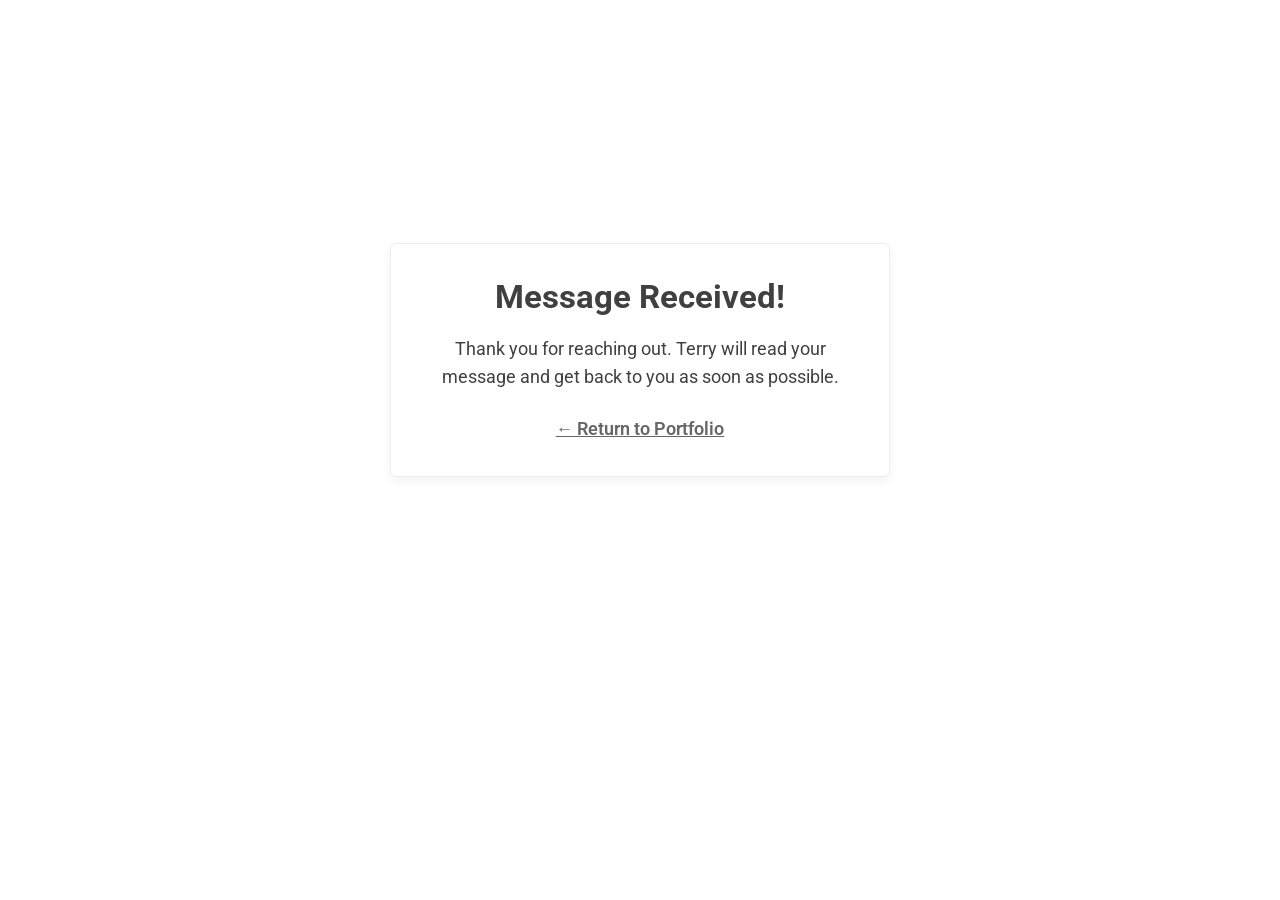
==== thanks.html @ 9f42da71 "Update from https://github.com/terry-sydaus/terry-control-eng-cv-landing-page/commit/4a007e0d4832e55" ====
<!DOCTYPE html><html lang="en" dir="ltr"><head><meta charset="utf-8"><meta name="viewport" content="width=device-width,initial-scale=1"><link rel="stylesheet" href="style.css"><link href="https://fonts.googleapis.com/css?family=Nunito|Roboto" rel="stylesheet"><title>Message Sent | Terry Murphy</title></head><body><main class="container thanks-container"><div class="thanks-card"><h1>Message Received!</h1><p>Thank you for reaching out. Terry will read your message and get back to you as soon as possible.</p><a href="index.html" class="back-link">&larr; Return to Portfolio</a></div></main></body></html>
---- style.css ----
html{scroll-behavior:smooth}*{padding:0;margin:0;box-sizing:border-box}body{font-family:Roboto,Helvetica,Arial,sans-serif;font-size:1rem;color:#404040;line-height:1.6;min-height:100vh;display:flex;flex-direction:column}h1{font-size:1.75rem}h1,h2{line-height:1.3}#main-content{flex:1}#main-content p{margin:0 0 1.5rem 0}section h1{margin:0 0 2.3rem 0;text-align:center;font-family:Nunito,sans-serif;color:#111}#main-content a{text-decoration:none}.nav{width:100%;position:fixed;top:0;left:0;border-bottom:2px solid #eee;background-color:#fff}.nav .nav-container{display:flex;flex-wrap:wrap;justify-content:space-between;align-items:center;max-width:850px;margin:0 auto;padding:0 1rem}.nav a{padding:.5rem .9rem;font-size:1rem;color:#666;text-decoration:none;margin:0 .1rem;border-radius:4px}.nav .nav-container .my-name a{font-weight:600;order:1;font-size:.9rem;color:#000;padding:0}.nav .nav-container .links{width:100%;display:flex;justify-content:center;order:3}.nav .nav-container .icon-links{display:flex;order:2}.nav a:hover{color:#111}.my-name span:hover{color:#666}.nav .nav-container .icon-links a{font-size:1.1rem}.section{padding-top:90px;min-height:100vh;min-height:100dvh}.container{padding:0 1rem;max-width:850px;margin-left:auto;margin-right:auto}.project-example-flex-container{display:flex;flex-flow:row wrap;justify-content:space-around;text-align:center}.project-example-flex-container a{margin:.5rem 0}.project-example-img-frame{border:solid 1px #000;width:280px;height:280px}.project-example-img-frame img{padding:.5rem;width:100%}.project-example-title-frame{height:50px;width:280px;border:solid 1px #000}.plp,.tdp{order:2}#contact-form{width:100%;margin:1.5rem 0}#contact-section textarea{resize:vertical;min-height:120px}#contact-section input:user-invalid{border-color:#d9534f;background-color:#fff8f8}#contact-section input:user-valid{border-color:#5cb85c}.form-group{margin-bottom:1.25rem}.form-group label{display:block;font-family:Nunito,sans-serif;font-weight:600;margin-bottom:.4rem;color:#111}.form-group input,.form-group textarea{width:100%;padding:.75rem;font-family:Roboto,Helvetica,Arial,sans-serif;font-size:1rem;color:#404040;border:1px solid #ccc;border-radius:4px}.form-group input:focus,.form-group textarea:focus{outline:0;border-color:#111;box-shadow:0 0 0 2px rgba(0,0,0,.1)}.submit-btn{display:inline-flex;align-items:center;justify-content:center;gap:.6rem;width:100%;padding:.85rem 1.75rem;font-family:inherit;font-size:1rem;font-weight:600;color:#fff;background-color:#0056b3;border:1px solid #0056b3;border-radius:6px;cursor:pointer;box-shadow:0 2px 4px rgba(0,0,0,.1);transition:all .2s ease-in-out}.submit-btn:hover{background-color:#004085;border-color:#003768;box-shadow:0 4px 8px rgba(0,0,0,.15);transform:translateY(-1px)}.submit-btn:active{transform:translateY(0);box-shadow:0 1px 2px rgba(0,0,0,.1)}.submit-btn:focus-visible{outline:3px solid #80bdff;outline-offset:2px}.submit-btn i{transition:transform .2s ease-in-out}.submit-btn:hover i{transform:translateX(3px) translateY(-1px)}@media (min-width:768px){.submit-btn{width:auto;min-width:180px}}.thanks-container{min-height:80vh;display:flex;flex-direction:column;justify-content:center;align-items:center;text-align:center;padding:2rem 1rem}.thanks-card{border:1px solid #eee;border-radius:6px;padding:2rem;box-shadow:0 4px 12px rgba(0,0,0,.05);background-color:#fff;max-width:500px;width:100%}.thanks-card h1{margin-bottom:1rem}.thanks-card a.back-link{display:inline-block;margin-top:1.5rem;color:#666;text-decoration:underline;font-weight:600}.thanks-card a.back-link:hover{color:#111}.footer{text-align:right;margin-top:10px;height:70px;padding-top:12px;padding-right:55px;background:#d3d3d3}@media only screen and (min-width:43.8em){body{font-size:1.1rem}h1{font-size:2.05rem}.nav a{font-size:1.2rem}.nav .nav-container .my-name a{font-size:1rem}.nav .nav-container .icon-links a{font-size:1.25rem}.nav .nav-container .links{justify-content:flex-start;margin:.5rem 0}.nav .icon-links a:hover,.nav .links a:hover{background-color:#d1cfcf66}section h1{text-align:left}.section{padding-top:114px}.project-example-flex-container a{width:40%}.project-example-img-frame{border:solid 1px #000}#contact-form{max-width:650px}.submit-btn{width:auto;font-size:1.1rem}}@media only screen and (min-width:53em){.nav .nav-container{height:70px}.nav .nav-container .links{width:auto;order:2}.section{padding-top:70px}}#main-content .section{display:none}#main-content .section:target{display:block}#main-content .section:first-of-type{display:block}#main-content:has(.section:target) #welcome-section:not(:target){display:none}
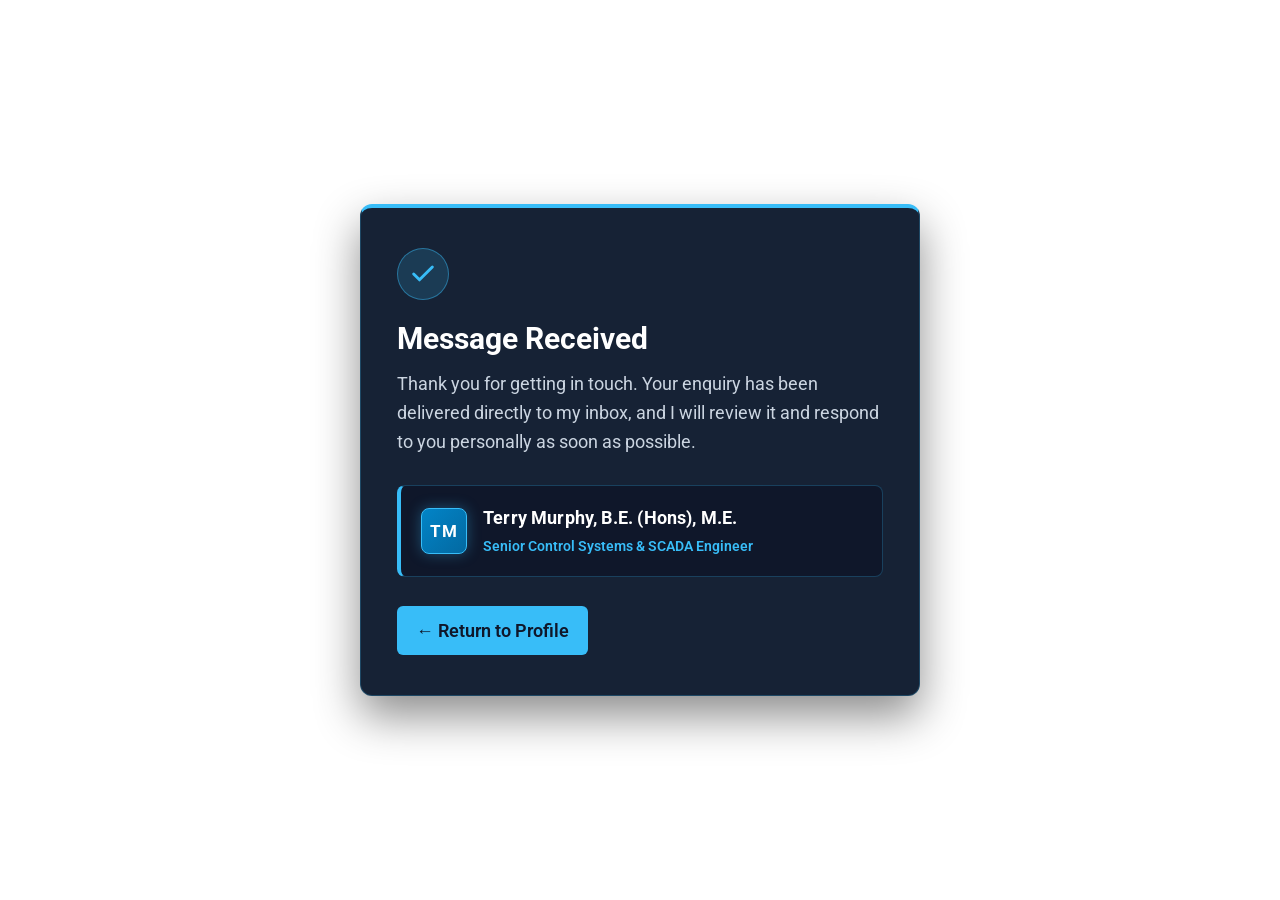
==== commit 5de5b0e3: "Update from https://github.com/terry-sydaus/terry-control-eng-cv-landing-page/commit/b603aa95187403b" ====
--- a/thanks.html
+++ b/thanks.html
@@ -1 +1 @@
-<!DOCTYPE html><html lang="en" dir="ltr"><head><meta charset="utf-8"><meta name="viewport" content="width=device-width,initial-scale=1"><link rel="stylesheet" href="style.css"><link href="https://fonts.googleapis.com/css?family=Nunito|Roboto" rel="stylesheet"><title>Message Sent | Terry Murphy</title></head><body><main class="container thanks-container"><div class="thanks-card"><h1>Message Received!</h1><p>Thank you for reaching out. Terry will read your message and get back to you as soon as possible.</p><a href="index.html" class="back-link">&larr; Return to Portfolio</a></div></main></body></html>+<!DOCTYPE html><html lang="en" dir="ltr"><head><meta charset="utf-8"><meta name="viewport" content="width=device-width,initial-scale=1"><meta name="robots" content="noindex"><link rel="icon" type="image/svg+xml" href="data:image/svg+xml,%3Csvg xmlns='http://www.w3.org/2000/svg' viewBox='0 0 64 64'%3E%3Crect width='64' height='64' rx='12' fill='%230066cc'/%3E%3Ctext x='50%25' y='54%25' dominant-baseline='middle' text-anchor='middle' font-family='sans-serif' font-weight='700' font-size='28' fill='%23ffffff'%3ETM%3C/text%3E%3C/svg%3E"><link rel="stylesheet" href="style.css"><link href="https://fonts.googleapis.com/css?family=Nunito|Roboto" rel="stylesheet"><title>Message Received | Terry Murphy, B.E. (Hons), M.E.</title></head><body><main class="container thanks-container"><div class="thanks-card"><div class="thanks-badge" aria-hidden="true"><svg width="28" height="28" viewBox="0 0 24 24" fill="none" stroke="currentColor" stroke-width="2.5" stroke-linecap="round" stroke-linejoin="round"><polyline points="20 6 9 17 4 12"></polyline></svg></div><h1>Message Received</h1><p class="thanks-lead">Thank you for getting in touch. Your enquiry has been delivered directly to my inbox, and I will review it and respond to you personally as soon as possible.</p><div class="thanks-signature"><div class="thanks-monogram" aria-hidden="true">TM</div><div class="thanks-author"><strong class="thanks-name">Terry Murphy, B.E. (Hons), M.E.</strong> <span class="thanks-role">Senior Control Systems &amp; SCADA Engineer</span></div></div><a href="index.html" class="back-link">&larr; Return to Profile</a></div></main></body></html>
--- a/style.css
+++ b/style.css
@@ -1 +1 @@
-html{scroll-behavior:smooth}*{padding:0;margin:0;box-sizing:border-box}body{font-family:Roboto,Helvetica,Arial,sans-serif;font-size:1rem;color:#404040;line-height:1.6;min-height:100vh;display:flex;flex-direction:column}h1{font-size:1.75rem}h1,h2{line-height:1.3}#main-content{flex:1}#main-content p{margin:0 0 1.5rem 0}section h1{margin:0 0 2.3rem 0;text-align:center;font-family:Nunito,sans-serif;color:#111}#main-content a{text-decoration:none}.nav{width:100%;position:fixed;top:0;left:0;border-bottom:2px solid #eee;background-color:#fff}.nav .nav-container{display:flex;flex-wrap:wrap;justify-content:space-between;align-items:center;max-width:850px;margin:0 auto;padding:0 1rem}.nav a{padding:.5rem .9rem;font-size:1rem;color:#666;text-decoration:none;margin:0 .1rem;border-radius:4px}.nav .nav-container .my-name a{font-weight:600;order:1;font-size:.9rem;color:#000;padding:0}.nav .nav-container .links{width:100%;display:flex;justify-content:center;order:3}.nav .nav-container .icon-links{display:flex;order:2}.nav a:hover{color:#111}.my-name span:hover{color:#666}.nav .nav-container .icon-links a{font-size:1.1rem}.section{padding-top:90px;min-height:100vh;min-height:100dvh}.container{padding:0 1rem;max-width:850px;margin-left:auto;margin-right:auto}.project-example-flex-container{display:flex;flex-flow:row wrap;justify-content:space-around;text-align:center}.project-example-flex-container a{margin:.5rem 0}.project-example-img-frame{border:solid 1px #000;width:280px;height:280px}.project-example-img-frame img{padding:.5rem;width:100%}.project-example-title-frame{height:50px;width:280px;border:solid 1px #000}.plp,.tdp{order:2}#contact-form{width:100%;margin:1.5rem 0}#contact-section textarea{resize:vertical;min-height:120px}#contact-section input:user-invalid{border-color:#d9534f;background-color:#fff8f8}#contact-section input:user-valid{border-color:#5cb85c}.form-group{margin-bottom:1.25rem}.form-group label{display:block;font-family:Nunito,sans-serif;font-weight:600;margin-bottom:.4rem;color:#111}.form-group input,.form-group textarea{width:100%;padding:.75rem;font-family:Roboto,Helvetica,Arial,sans-serif;font-size:1rem;color:#404040;border:1px solid #ccc;border-radius:4px}.form-group input:focus,.form-group textarea:focus{outline:0;border-color:#111;box-shadow:0 0 0 2px rgba(0,0,0,.1)}.submit-btn{display:inline-flex;align-items:center;justify-content:center;gap:.6rem;width:100%;padding:.85rem 1.75rem;font-family:inherit;font-size:1rem;font-weight:600;color:#fff;background-color:#0056b3;border:1px solid #0056b3;border-radius:6px;cursor:pointer;box-shadow:0 2px 4px rgba(0,0,0,.1);transition:all .2s ease-in-out}.submit-btn:hover{background-color:#004085;border-color:#003768;box-shadow:0 4px 8px rgba(0,0,0,.15);transform:translateY(-1px)}.submit-btn:active{transform:translateY(0);box-shadow:0 1px 2px rgba(0,0,0,.1)}.submit-btn:focus-visible{outline:3px solid #80bdff;outline-offset:2px}.submit-btn i{transition:transform .2s ease-in-out}.submit-btn:hover i{transform:translateX(3px) translateY(-1px)}@media (min-width:768px){.submit-btn{width:auto;min-width:180px}}.thanks-container{min-height:80vh;display:flex;flex-direction:column;justify-content:center;align-items:center;text-align:center;padding:2rem 1rem}.thanks-card{border:1px solid #eee;border-radius:6px;padding:2rem;box-shadow:0 4px 12px rgba(0,0,0,.05);background-color:#fff;max-width:500px;width:100%}.thanks-card h1{margin-bottom:1rem}.thanks-card a.back-link{display:inline-block;margin-top:1.5rem;color:#666;text-decoration:underline;font-weight:600}.thanks-card a.back-link:hover{color:#111}.footer{text-align:right;margin-top:10px;height:70px;padding-top:12px;padding-right:55px;background:#d3d3d3}@media only screen and (min-width:43.8em){body{font-size:1.1rem}h1{font-size:2.05rem}.nav a{font-size:1.2rem}.nav .nav-container .my-name a{font-size:1rem}.nav .nav-container .icon-links a{font-size:1.25rem}.nav .nav-container .links{justify-content:flex-start;margin:.5rem 0}.nav .icon-links a:hover,.nav .links a:hover{background-color:#d1cfcf66}section h1{text-align:left}.section{padding-top:114px}.project-example-flex-container a{width:40%}.project-example-img-frame{border:solid 1px #000}#contact-form{max-width:650px}.submit-btn{width:auto;font-size:1.1rem}}@media only screen and (min-width:53em){.nav .nav-container{height:70px}.nav .nav-container .links{width:auto;order:2}.section{padding-top:70px}}#main-content .section{display:none}#main-content .section:target{display:block}#main-content .section:first-of-type{display:block}#main-content:has(.section:target) #welcome-section:not(:target){display:none}+html{scroll-behavior:smooth}*{padding:0;margin:0;box-sizing:border-box}.skip-link{position:absolute;top:10px;left:10px;background:#0056b3;color:#fff;padding:8px 16px;z-index:1000;text-decoration:none;transform:translateY(-150%);transition:top .2s ease}.skip-link:focus{transform:translateY(0)}body{font-family:Roboto,Helvetica,Arial,sans-serif;font-size:1rem;color:#404040;line-height:1.6;min-height:100vh;display:flex;flex-direction:column}h1{font-size:1.75rem}h1,h2{line-height:1.3}#main-content{flex:1}#main-content p{margin:0 0 1.5rem 0}section h1{margin:0 0 2.3rem 0;text-align:center;font-family:Nunito,sans-serif;color:#111}#main-content a{text-decoration:none}.nav{width:100%;position:fixed;top:0;left:0;border-bottom:2px solid #eee;background-color:#fff;z-index:999}.nav .nav-container{display:flex;flex-wrap:wrap;justify-content:space-between;align-items:center;max-width:850px;margin:0 auto;padding:0 1rem}.nav a,.section a{padding:.5rem .9rem;font-size:inherit;color:#555;text-decoration:none;transition:color .2s ease,transform .2s ease;margin:0 .1rem;border-radius:4px}.nav .nav-container .my-name a{font-weight:600;order:1;font-size:1rem;color:#000;padding:0}.nav .nav-container .links{width:100%;display:flex;justify-content:center;order:3}.nav .nav-container .icon-links{display:flex;order:2}.nav a:hover,.section a:hover{color:#111}.my-name span:hover{color:#666}.nav .nav-container .icon-links a{font-size:1.1rem}.welcome-container{display:flex;flex-direction:column;align-items:center;gap:2rem}.profile-photo-frame{flex-shrink:0;margin:0 auto}.profile-photo{width:160px;height:160px;object-fit:cover;object-position:top;border-radius:50%;border:3px solid #eee;box-shadow:0 4px 12px rgba(0,0,0,.08)}.section{padding-top:90px;min-height:100vh;min-height:100dvh}.credentials{font-size:.875rem;color:#555;display:block;margin-top:.2rem}.container{padding:0 1rem;max-width:850px;margin-left:auto;margin-right:auto}.project-grid{display:grid;grid-template-columns:1fr;gap:2rem;margin-top:2rem}.project-tile{border:1px solid #e0e0e0;border-radius:8px;padding:1.5rem;background-color:#fff}.tech-tags{display:flex;flex-wrap:wrap;gap:.5rem;margin:.75rem 0}.tag{background-color:#f0f4f8;color:#2c3e50;font-size:.85rem;padding:.25rem .6rem;border-radius:4px;font-weight:500}.testimonials-grid{display:grid;grid-template-columns:1fr;gap:2rem;margin-top:2rem}.testimonial-card{display:flex;flex-direction:column;justify-content:space-between;border:1px solid #e0e0e0;border-left:4px solid #0056b3;border-radius:8px;padding:1.5rem;background-color:#fff;box-shadow:0 4px 12px rgba(0,0,0,.04);transition:transform .2s ease,box-shadow .2s ease}.testimonial-card:hover{transform:translateY(-2px);box-shadow:0 6px 18px rgba(0,0,0,.08)}.testimonial-quote::before{content:"\201C";display:block;font-family:Georgia,serif;font-style:normal;font-size:3rem;line-height:.8;color:rgba(0,86,179,.15);margin-bottom:.35rem}.testimonial-narrative,.testimonial-quote{font-style:italic;color:#404040;margin:0 0 1.25rem 0;line-height:1.65}.testimonial-author{margin-top:auto;padding-top:1rem;border-top:1px solid #eee;min-height:6.5rem}.testimonial-author strong{display:block;font-family:Nunito,sans-serif;color:#111;font-size:1rem}.testimonial-author span{display:block;font-size:.875rem;color:#555;margin-top:.15rem}.testimonial-context{font-size:.88rem;font-style:italic;color:#555;margin:.85rem 0 1rem 0;padding-top:.75rem;border-top:1px dashed #e0e0e0}.testimonial-icon{color:rgba(0,86,179,.15);margin-bottom:1rem;height:1.75rem;display:flex;align-items:center}.testimonial-narrative{font-style:normal}#contact-form{width:100%;margin:1.5rem 0}#contact-section textarea{resize:vertical;min-height:120px}#contact-section input:user-invalid{border-color:#d9534f;background-color:#fff8f8}#contact-section input:user-valid{border-color:#5cb85c}.form-group{margin-bottom:1.25rem}.form-group label{display:block;font-family:Nunito,sans-serif;font-weight:600;margin-bottom:.4rem;color:#111}.form-group input,.form-group textarea{width:100%;padding:.75rem;font-family:Roboto,Helvetica,Arial,sans-serif;font-size:1rem;color:#404040;border:1px solid #ccc;border-radius:4px}.form-group input:focus,.form-group textarea:focus{outline:0;border-color:#111;box-shadow:0 0 0 2px rgba(0,0,0,.1)}.submit-btn{display:inline-flex;align-items:center;justify-content:center;gap:.6rem;width:100%;padding:.85rem 1.75rem;font-family:inherit;font-size:1rem;font-weight:600;color:#fff;background-color:#0056b3;border:1px solid #0056b3;border-radius:6px;cursor:pointer;box-shadow:0 2px 4px rgba(0,0,0,.1);transition:all .2s ease-in-out}.submit-btn:hover{background-color:#004085;border-color:#003768;box-shadow:0 4px 8px rgba(0,0,0,.15);transform:translateY(-1px)}.submit-btn:active{transform:translateY(0);box-shadow:0 1px 2px rgba(0,0,0,.1)}.submit-btn:focus-visible{outline:3px solid #80bdff;outline-offset:2px}.submit-btn i{transition:transform .2s ease-in-out}.submit-btn:hover i{transform:translateX(3px) translateY(-1px)}@media (min-width:768px){.submit-btn{width:auto;min-width:180px}}.thanks-container{min-height:100vh;display:flex;align-items:center;justify-content:center;padding:2rem 1.25rem}.thanks-card{width:100%;max-width:560px;padding:2.5rem 2.25rem;background-color:#162235;color:#f1f5f9;border:1px solid rgba(56,189,248,.25);border-top:4px solid #38bdf8;border-radius:12px;box-shadow:0 20px 45px rgba(0,0,0,.45);text-align:left}.thanks-badge{width:52px;height:52px;border-radius:50%;background-color:rgba(56,189,248,.16);border:1px solid rgba(56,189,248,.45);color:#38bdf8;display:inline-flex;align-items:center;justify-content:center;margin-bottom:1.25rem}.thanks-card h1{margin:0 0 .75rem;font-size:1.85rem;color:#fff}.thanks-lead{margin:0 0 1.75rem;line-height:1.65;color:#cbd5e1}.thanks-signature{display:flex;align-items:center;gap:1rem;padding:1.1rem 1.25rem;margin-bottom:1.85rem;background-color:#0f172a;border:1px solid rgba(56,189,248,.25);border-left:4px solid #38bdf8;border-radius:8px}.thanks-monogram{width:46px;height:46px;flex-shrink:0;border-radius:8px;background:linear-gradient(135deg,#0284c7,#0369a1);border:1px solid #38bdf8;color:#fff;font-weight:700;font-size:1.05rem;display:flex;align-items:center;justify-content:center;letter-spacing:.04em;box-shadow:0 0 14px rgba(56,189,248,.35)}.thanks-author{display:flex;flex-direction:column;gap:.2rem}.thanks-name{font-size:1.1rem;color:#fff;letter-spacing:.01em}.thanks-role{font-size:.9rem;font-weight:600;color:#38bdf8}.back-link{display:inline-block;padding:.65rem 1.2rem;font-weight:600;text-decoration:none;color:#0f172a;background-color:#38bdf8;border-radius:6px;transition:background-color .2s ease,transform .15s ease}.back-link:hover{background-color:#7dd3fc;text-decoration:none}.footer{text-align:center;margin-top:2rem;padding:1rem 0;background-color:#f8f9fa;border-top:1px solid #e0e0e0;color:#555;font-size:.8rem}.footer a{color:#555;text-decoration:none;transition:color .2s ease}.footer a:hover{color:#111;text-decoration:underline}.footer-copy,.footer-credit{display:block}.footer-sep{display:none}@media only screen and (min-width:43.8em){body{font-size:1.1rem}h1{font-size:2.05rem}.nav a{font-size:1.2rem}.nav .nav-container .my-name a{font-size:1rem}.nav .nav-container .icon-links a{font-size:1.25rem}.nav .nav-container .links{justify-content:flex-start;margin:.5rem 0}.nav .icon-links a:hover,.nav .links a:hover,.section a:hover{background-color:#d1cfcf66}section h1{text-align:left}.section{padding-top:114px}.credentials{font-size:.95em}.welcome-container{flex-direction:row-reverse;justify-content:space-between;align-items:flex-start;gap:2rem}.profile-photo{margin:0}#contact-form{max-width:650px}.submit-btn{width:auto;font-size:1.1rem}.project-grid,.testimonials-grid{grid-template-columns:repeat(auto-fit,minmax(320px,1fr))}.footer{text-align:center}.footer-copy,.footer-credit,.footer-sep{display:inline}}@media only screen and (min-width:53em){.nav .nav-container{height:70px}.nav .nav-container .links{width:auto;order:2}.section{padding-top:70px}}#main-content .section{display:none}#main-content .section:target{display:block}#main-content .section:first-of-type{display:block}#main-content:has(.section:target) #welcome-section:not(:target){display:none}
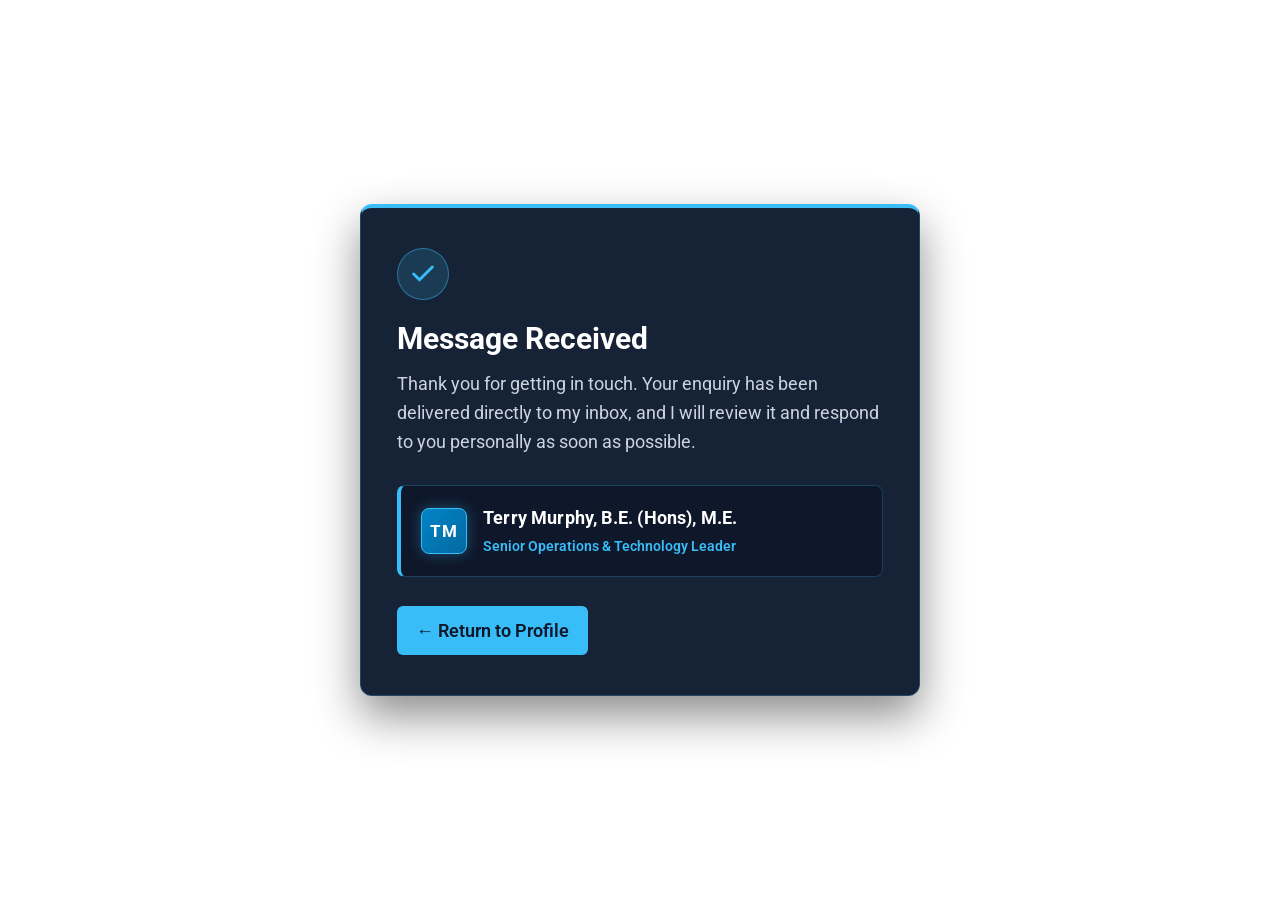
==== commit 3a4c41f5: "Update from https://github.com/terry-sydaus/terry-control-eng-cv-landing-page/commit/a5804a72691c18e" ====
--- a/thanks.html
+++ b/thanks.html
@@ -1 +1 @@
-<!DOCTYPE html><html lang="en" dir="ltr"><head><meta charset="utf-8"><meta name="viewport" content="width=device-width,initial-scale=1"><meta name="robots" content="noindex"><link rel="icon" type="image/svg+xml" href="data:image/svg+xml,%3Csvg xmlns='http://www.w3.org/2000/svg' viewBox='0 0 64 64'%3E%3Crect width='64' height='64' rx='12' fill='%230066cc'/%3E%3Ctext x='50%25' y='54%25' dominant-baseline='middle' text-anchor='middle' font-family='sans-serif' font-weight='700' font-size='28' fill='%23ffffff'%3ETM%3C/text%3E%3C/svg%3E"><link rel="stylesheet" href="style.css"><link href="https://fonts.googleapis.com/css?family=Nunito|Roboto" rel="stylesheet"><title>Message Received | Terry Murphy, B.E. (Hons), M.E.</title></head><body><main class="container thanks-container"><div class="thanks-card"><div class="thanks-badge" aria-hidden="true"><svg width="28" height="28" viewBox="0 0 24 24" fill="none" stroke="currentColor" stroke-width="2.5" stroke-linecap="round" stroke-linejoin="round"><polyline points="20 6 9 17 4 12"></polyline></svg></div><h1>Message Received</h1><p class="thanks-lead">Thank you for getting in touch. Your enquiry has been delivered directly to my inbox, and I will review it and respond to you personally as soon as possible.</p><div class="thanks-signature"><div class="thanks-monogram" aria-hidden="true">TM</div><div class="thanks-author"><strong class="thanks-name">Terry Murphy, B.E. (Hons), M.E.</strong> <span class="thanks-role">Senior Control Systems &amp; SCADA Engineer</span></div></div><a href="index.html" class="back-link">&larr; Return to Profile</a></div></main></body></html>+<!DOCTYPE html><html lang="en" dir="ltr"><head><meta charset="utf-8"><meta name="viewport" content="width=device-width,initial-scale=1"><meta name="robots" content="noindex"><link rel="icon" type="image/svg+xml" href="data:image/svg+xml,%3Csvg xmlns='http://www.w3.org/2000/svg' viewBox='0 0 64 64'%3E%3Crect width='64' height='64' rx='12' fill='%230066cc'/%3E%3Ctext x='50%25' y='54%25' dominant-baseline='middle' text-anchor='middle' font-family='sans-serif' font-weight='700' font-size='28' fill='%23ffffff'%3ETM%3C/text%3E%3C/svg%3E"><link rel="stylesheet" href="style.css"><link href="https://fonts.googleapis.com/css?family=Nunito|Roboto" rel="stylesheet"><title>Message Received | Terry Murphy, B.E. (Hons), M.E.</title></head><body><main class="container thanks-container"><div class="thanks-card"><div class="thanks-badge" aria-hidden="true"><svg width="28" height="28" viewBox="0 0 24 24" fill="none" stroke="currentColor" stroke-width="2.5" stroke-linecap="round" stroke-linejoin="round"><polyline points="20 6 9 17 4 12"></polyline></svg></div><h1>Message Received</h1><p class="thanks-lead">Thank you for getting in touch. Your enquiry has been delivered directly to my inbox, and I will review it and respond to you personally as soon as possible.</p><div class="thanks-signature"><div class="thanks-monogram" aria-hidden="true">TM</div><div class="thanks-author"><strong class="thanks-name">Terry Murphy, B.E. (Hons), M.E.</strong> <span class="thanks-role">Senior Operations &amp; Technology Leader</span></div></div><a href="./" class="back-link">&larr; Return to Profile</a></div></main></body></html>
